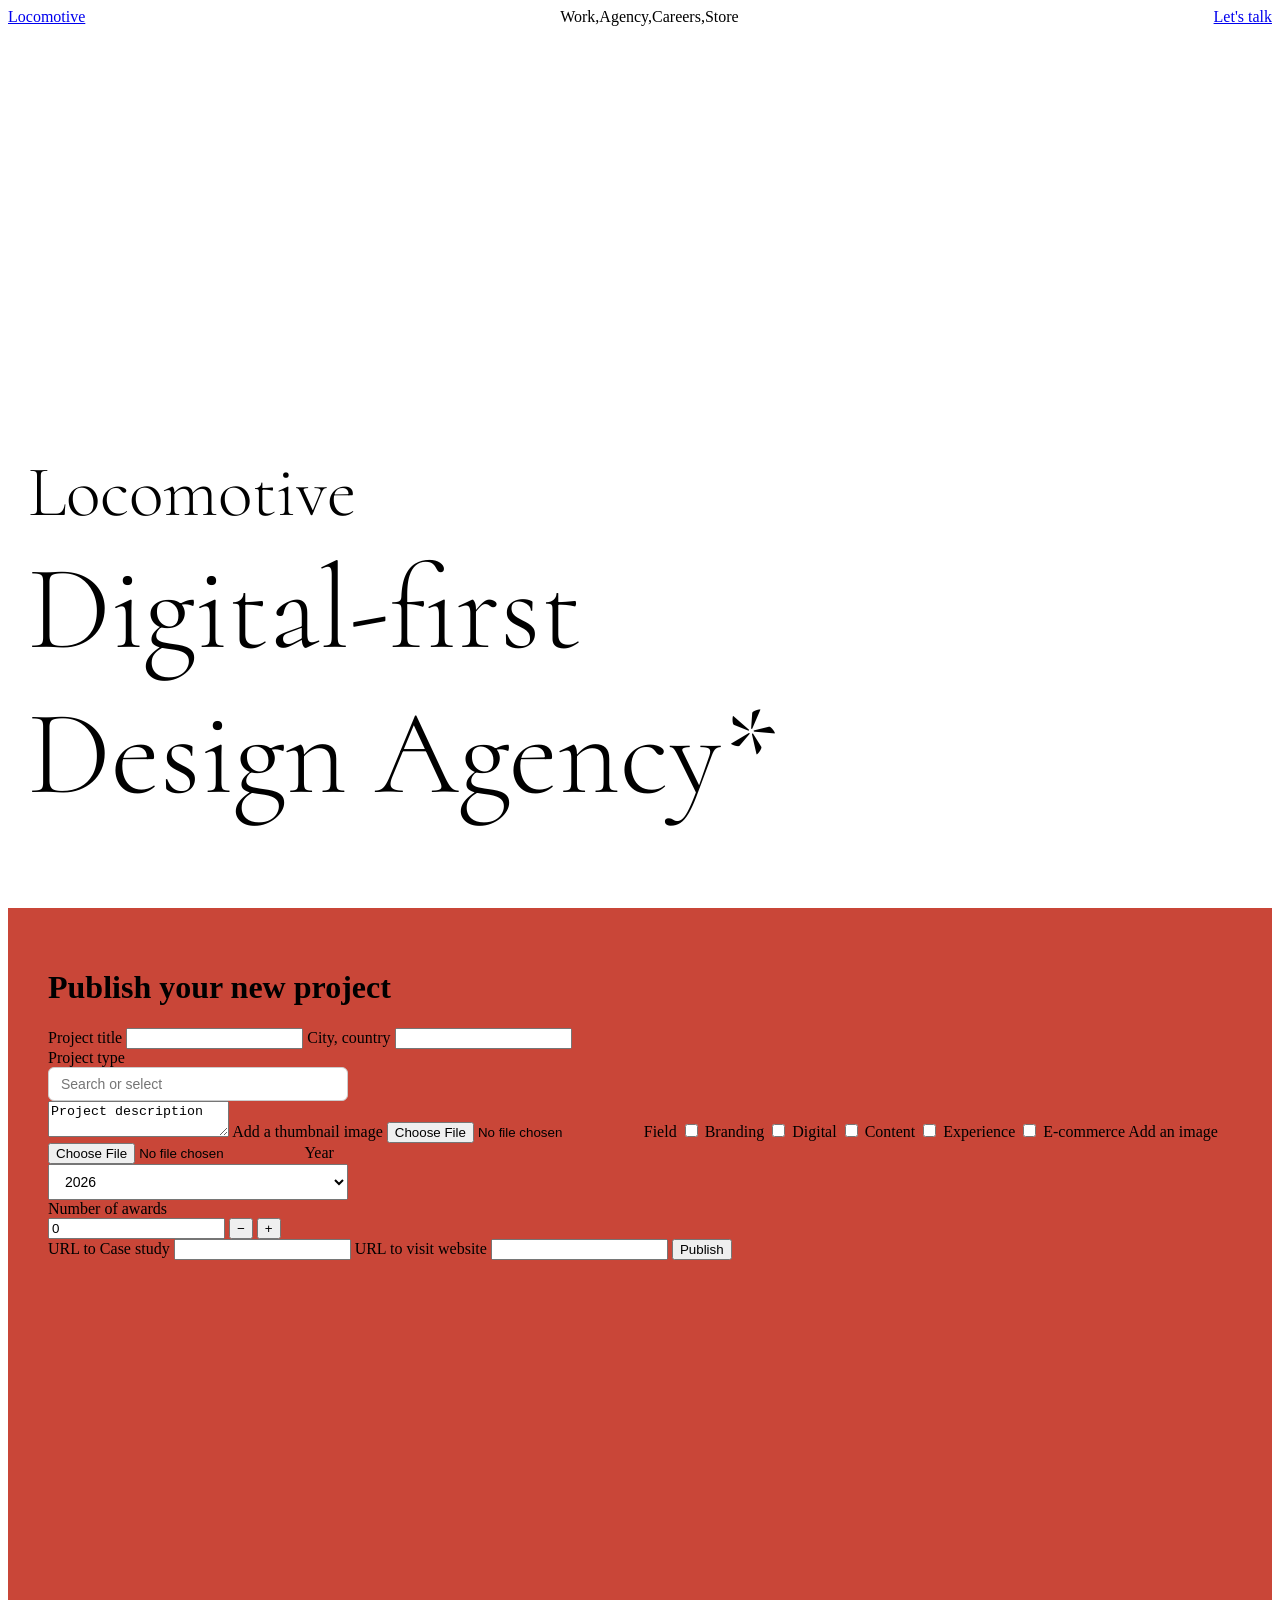
==== index.html @ 1f576766 "push" ====
<!doctype html>
<html lang="en">
  <head>
    <meta charset="UTF-8" />
    <meta name="viewport" content="width=device-width, initial-scale=1.0" />
    <title>Locomotive big form</title>
    <link rel="preconnect" href="https://fonts.googleapis.com" />
    <link rel="preconnect" href="https://fonts.gstatic.com" crossorigin />
    <link
      href="https://fonts.googleapis.com/css2?family=Cormorant:ital,wght@0,300..700;1,300..700&display=swap"
      rel="stylesheet"
    />
    <link rel="stylesheet" href="styles.css" />
  </head>
  <body>
    <div class="hero">
      <nav>
        <a href="#" class="brand">Locomotive</a>

        <div class="navigation">
          <a href="#">Work,</a>
          <a href="#">Agency,</a>
          <a href="#">Careers,</a>
          <a href="#">Store</a>
        </div>

        <a href="#" class="talk">Let's talk</a>
      </nav>
      <div class="hero-text">
        <h1>Locomotive</h1>
        <h1>Digital-first <br />Design Agency*</h1>
      </div>
    </div>

    <div class="form">
      <h1>Publish your new project</h1>
      <form action="https://api.web3forms.com/submit" method="POST">
        <input
          type="hidden"
          name="access_key"
          value="351976b9-cf6f-4fbb-bb01-a989b3a0ab85"
        />
        <input
          type="hidden"
          name="redirect"
          value="http://127.0.0.1:5500/congrats.html"
        />
        <label for="Project title">Project title</label>
        <input id="Project title" type="text" />

        <label for="City-country ">City, country</label>
        <input id="City-country" type="text" />

        <div class="dropdown-container-project">
          <label for="search-input">Project type</label>
          <input
            type="text"
            id="search-input"
            placeholder="Search or select"
            autocomplete="off"
          />

          <ul id="dropdown-list" class="dropdown-list hidden">
            <!-- options injected by JS -->
          </ul>
        </div>

        <textarea name="Project Description" id="Project Description">
Project description</textarea
        >

        <label for="thumbnail">Add a thumbnail image</label>
        <input type="file" id="thumbnail" />

        <label for="Field">Field</label>

        <input id="Branding" name="Branding" type="checkbox" />
        <label for="Branding">Branding</label>

        <input id="Digital" name="Digital" type="checkbox" />
        <label for="Digital">Digital</label>

        <input id="content" name="Content" type="checkbox" />
        <label for="content">Content</label>

        <input id="Experience" name="Experience" type="checkbox" />
        <label for="Experience">Experience</label>

        <input id="E-commerce" name="E-commerce" type="checkbox" />
        <label for="E-commerce">E-commerce</label>

        <label for="image">Add an image</label>
        <input type="file" id="image" />

        <label for="year">Year</label>
        <select name="year" id="year">
          <option value="2026">2026</option>
          <option value="2025">2025</option>
          <option value="2024">2024</option>
          <option value="2023">2023</option>
          <option value="2022">2022</option>
          <option value="2021">2021</option>
          <option value="2020">2020</option>
          <option value="2019">2019</option>
          <option value="2018">2018</option>
          <option value="2017">2017</option>
          <option value="2016">2016</option>
          <option value="2015">2015</option>
          <option value="2014">2014</option>
          <option value="2013">2013</option>
          <option value="2012">2012</option>
          <option value="2011">2011</option>
          <option value="2010">2010</option>
          <option value="2009">2009</option>
          <option value="2008">2008</option>
        </select>

        <label for="awards">Number of awards</label>

        <div class="number-wrap">
          <input
            type="number"
            id="awards"
            name="awards"
            value="0"
            min="0"
            step="1"
          />

          <button
            type="button"
            class="number-btn"
            data-action="decrement"
            aria-label="Decrease"
          >
            −
          </button>
          <button
            type="button"
            class="number-btn"
            data-action="increment"
            aria-label="Increase"
          >
            +
          </button>
        </div>

        <label for="case-study-url">URL to Case study</label>
        <input type="url" id="case-study-url" name="case-study-url" />

        <label for="website-url">URL to visit website</label>
        <input type="url" id="website-url" name="website-url" />

        <button type="submit">Publish</button>
      </form>
    </div>

    <script src="interactions.js"></script>
  </body>
</html>
---- styles.css ----
* {
  box-sizing: border-box;
}

.hero {
  min-height: 100vh;
  height: 100vh;
  width: 100%;
}
nav {
  display: flex;
  justify-content: space-between;
  text-decoration: none;
}
.form {
  background-color: #c94638;
  padding: 40px;
  min-height: 100vh;
  width: 100%;
}

.talk {
  display: flex;
  justify-content: end;
}

.navigation {
  display: flex;
}

.navigation a {
  text-decoration: none;
  color: black;
}

.hero-text {
  display: flex;
  flex-direction: column;
  justify-content: end;
  padding: 20px;
  height: 100%;
}

.hero-text h1 {
  font-family: "Cormorant", serif;
  font-weight: 300;
  font-size: 120px;
  margin-top: 0;
}

.hero-text h1:first-child {
  font-size: 72px;
  margin-bottom: 0;
}
.dropdown-container-project {
  position: relative;
  width: 300px;
}

#search-input {
  width: 100%;
  padding: 8px 12px;
  border: 1px solid #ccc;
  border-radius: 6px;
  font-size: 14px;
  box-sizing: border-box;
}

.dropdown-list {
  position: absolute;
  top: 100%;
  left: 0;
  right: 0;
  border: 1px solid #ccc;
  border-radius: 6px;
  background: white;
  max-height: 200px;
  overflow-y: auto;
  list-style: none;
  margin: 4px 0 0;
  padding: 0;

  box-shadow: 0 4px 8px rgba(0, 0, 0, 0.1);
}

.dropdown-list li {
  padding: 8px 12px;
  cursor: pointer;
}

.dropdown-list li:hover {
  background-color: #f0f0f0;
}

.hidden {
  display: none;
}

#year {
  display: block;
  width: 300px;
  padding: 8px 12px;
  font-size: 14px;
}

#awards {
  -moz-appearance: textfield;
}

#awards::-webkit-outer-spin-button,
#awards::-webkit-inner-spin-button {
  -webkit-appearance: none;
  margin: 0;
}
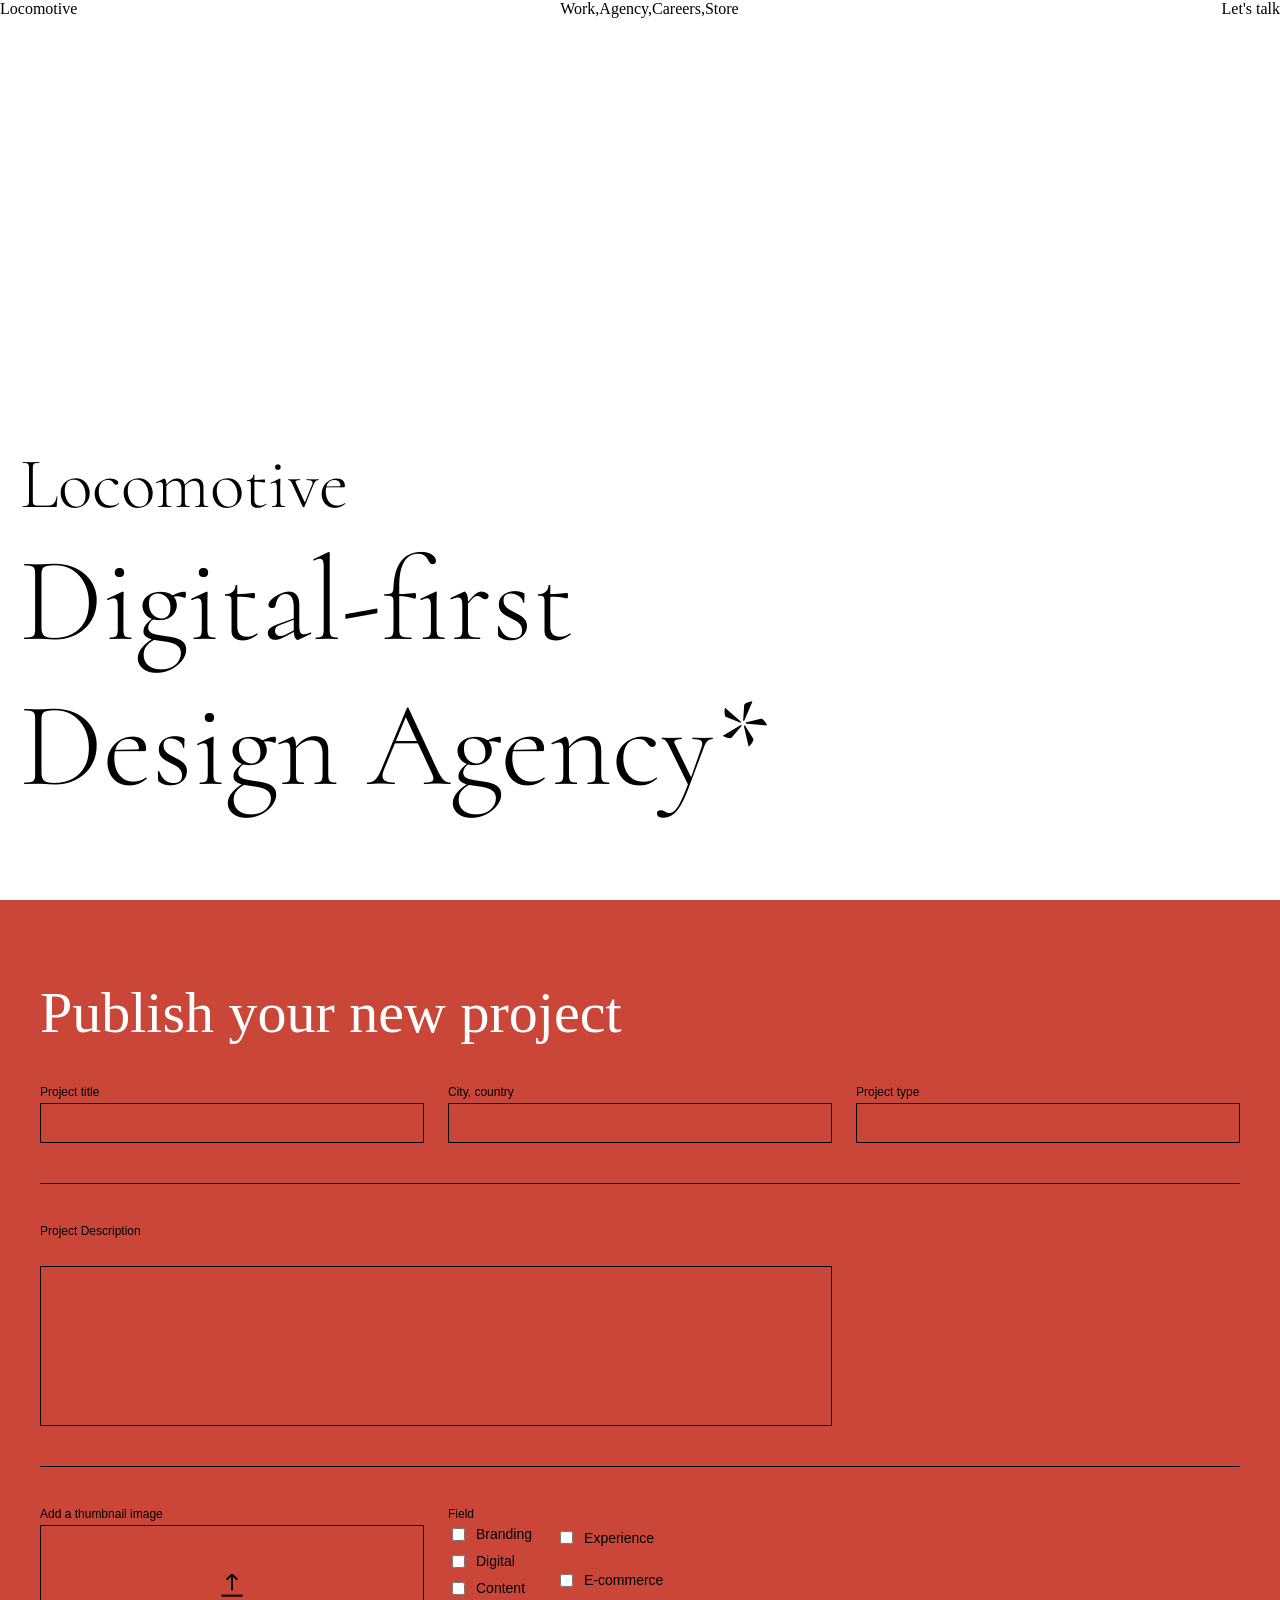
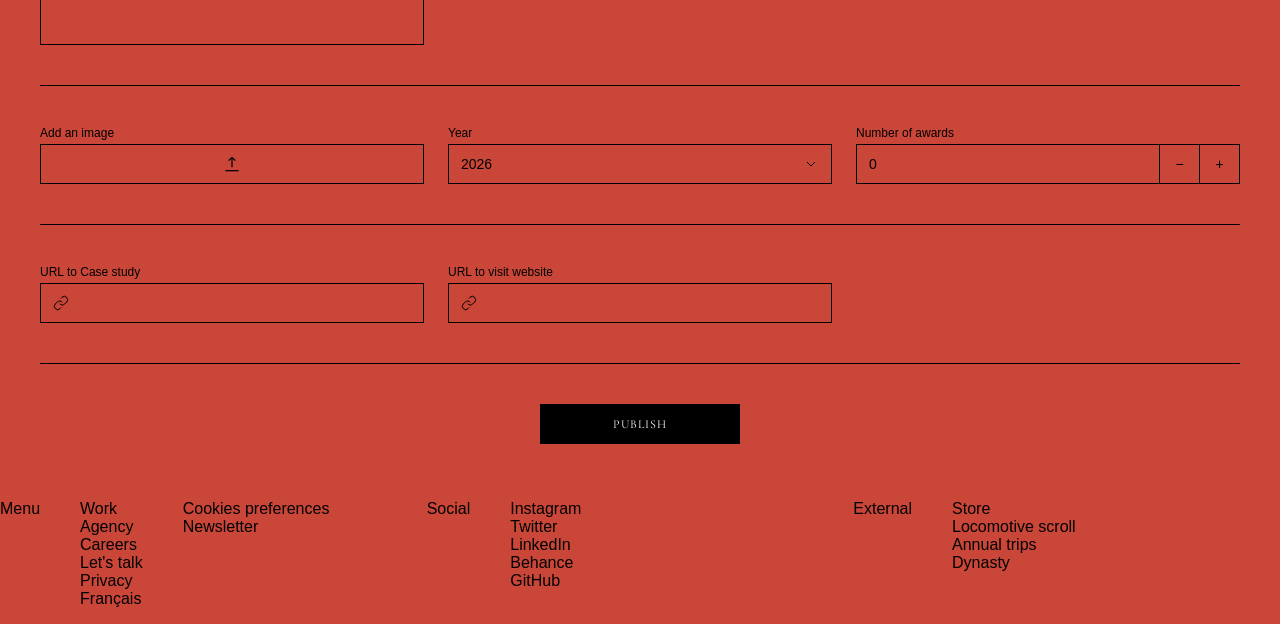
==== commit a6e7bf36: "chnges" ====
--- a/index.html
+++ b/index.html
@@ -45,116 +45,205 @@
           name="redirect"
           value="http://127.0.0.1:5500/congrats.html"
         />
-        <label for="Project title">Project title</label>
-        <input id="Project title" type="text" />
-
-        <label for="City-country ">City, country</label>
-        <input id="City-country" type="text" />
-
-        <div class="dropdown-container-project">
-          <label for="search-input">Project type</label>
-          <input
-            type="text"
-            id="search-input"
-            placeholder="Search or select"
-            autocomplete="off"
-          />
-
-          <ul id="dropdown-list" class="dropdown-list hidden">
-            <!-- options injected by JS -->
-          </ul>
-        </div>
-
-        <textarea name="Project Description" id="Project Description">
-Project description</textarea
-        >
-
-        <label for="thumbnail">Add a thumbnail image</label>
-        <input type="file" id="thumbnail" />
-
-        <label for="Field">Field</label>
-
-        <input id="Branding" name="Branding" type="checkbox" />
-        <label for="Branding">Branding</label>
-
-        <input id="Digital" name="Digital" type="checkbox" />
-        <label for="Digital">Digital</label>
-
-        <input id="content" name="Content" type="checkbox" />
-        <label for="content">Content</label>
-
-        <input id="Experience" name="Experience" type="checkbox" />
-        <label for="Experience">Experience</label>
-
-        <input id="E-commerce" name="E-commerce" type="checkbox" />
-        <label for="E-commerce">E-commerce</label>
-
-        <label for="image">Add an image</label>
-        <input type="file" id="image" />
-
-        <label for="year">Year</label>
-        <select name="year" id="year">
-          <option value="2026">2026</option>
-          <option value="2025">2025</option>
-          <option value="2024">2024</option>
-          <option value="2023">2023</option>
-          <option value="2022">2022</option>
-          <option value="2021">2021</option>
-          <option value="2020">2020</option>
-          <option value="2019">2019</option>
-          <option value="2018">2018</option>
-          <option value="2017">2017</option>
-          <option value="2016">2016</option>
-          <option value="2015">2015</option>
-          <option value="2014">2014</option>
-          <option value="2013">2013</option>
-          <option value="2012">2012</option>
-          <option value="2011">2011</option>
-          <option value="2010">2010</option>
-          <option value="2009">2009</option>
-          <option value="2008">2008</option>
-        </select>
-
-        <label for="awards">Number of awards</label>
-
-        <div class="number-wrap">
-          <input
-            type="number"
-            id="awards"
-            name="awards"
-            value="0"
-            min="0"
-            step="1"
-          />
-
-          <button
-            type="button"
-            class="number-btn"
-            data-action="decrement"
-            aria-label="Decrease"
-          >
-            −
-          </button>
-          <button
-            type="button"
-            class="number-btn"
-            data-action="increment"
-            aria-label="Increase"
-          >
-            +
-          </button>
-        </div>
-
-        <label for="case-study-url">URL to Case study</label>
-        <input type="url" id="case-study-url" name="case-study-url" />
-
-        <label for="website-url">URL to visit website</label>
-        <input type="url" id="website-url" name="website-url" />
-
-        <button type="submit">Publish</button>
+        <div class="first-section">
+          <div class="title">
+            <label for="Project title">Project title</label>
+            <input id="Project title" type="text" />
+          </div>
+          <div class="citycountry">
+            <label for="City-country">City, country</label>
+            <input id="City-country" type="text" autocomplete="off" />
+            <ul id="city-dropdown-list" class="dropdown-list hidden"></ul>
+          </div>
+
+          <div class="dropdown-container-project">
+            <label for="search-input">Project type</label>
+            <input type="text" id="search-input" autocomplete="off" />
+
+            <ul id="dropdown-list" class="dropdown-list hidden">
+              <!-- options injected by JS -->
+            </ul>
+          </div>
+        </div>
+        <div class="description">
+          <label for="Project Description">Project Description</label>
+          <textarea
+            name="Project Description"
+            id="Project Description"
+          ></textarea>
+        </div>
+        <div class="thumbnail-field">
+          <div class="thumbnail">
+            <label for="thumbnail">Add a thumbnail image</label>
+            <label class="file-upload-box">
+              <input type="file" id="thumbnail" />
+              <svg viewBox="0 0 24 24" aria-hidden="true">
+                <path d="M12 16V4M12 4L8 8M12 4L16 8" />
+                <path d="M4 20H20" />
+              </svg>
+            </label>
+          </div>
+          <div class="field-group">
+            <label for="Field">Field</label>
+            <div class="field-columns">
+              <div class="checkboxfirst">
+                <input id="Branding" name="Branding" type="checkbox" />
+                <label for="Branding">Branding</label>
+
+                <input id="Digital" name="Digital" type="checkbox" />
+                <label for="Digital">Digital</label>
+
+                <input id="content" name="Content" type="checkbox" />
+                <label for="content">Content</label>
+              </div>
+              <div class="checkboxsecond">
+                <input id="Experience" name="Experience" type="checkbox" />
+                <label for="Experience">Experience</label>
+
+                <input id="E-commerce" name="E-commerce" type="checkbox" />
+                <label for="E-commerce">E-commerce</label>
+              </div>
+            </div>
+          </div>
+        </div>
+        <div class="iyn">
+          <div class="image">
+            <label for="image">Add an image</label>
+            <label class="file-upload-box">
+              <input type="file" id="image" />
+              <svg viewBox="0 0 24 24" aria-hidden="true">
+                <path d="M12 16V4M12 4L8 8M12 4L16 8" />
+                <path d="M4 20H20" />
+              </svg>
+            </label>
+          </div>
+          <div class="year">
+            <label for="year">Year</label>
+            <select name="year" id="year">
+              <option value="2026">2026</option>
+              <option value="2025">2025</option>
+              <option value="2024">2024</option>
+              <option value="2023">2023</option>
+              <option value="2022">2022</option>
+              <option value="2021">2021</option>
+              <option value="2020">2020</option>
+              <option value="2019">2019</option>
+              <option value="2018">2018</option>
+              <option value="2017">2017</option>
+              <option value="2016">2016</option>
+              <option value="2015">2015</option>
+              <option value="2014">2014</option>
+              <option value="2013">2013</option>
+              <option value="2012">2012</option>
+              <option value="2011">2011</option>
+              <option value="2010">2010</option>
+              <option value="2009">2009</option>
+              <option value="2008">2008</option>
+            </select>
+          </div>
+          <div class="awards">
+            <label for="awards">Number of awards</label>
+
+            <div class="number-wrap">
+              <input
+                type="number"
+                id="awards"
+                name="awards"
+                value="0"
+                min="0"
+                step="1"
+              />
+
+              <button
+                type="button"
+                class="number-btn"
+                data-action="decrement"
+                aria-label="Decrease"
+              >
+                −
+              </button>
+              <button
+                type="button"
+                class="number-btn"
+                data-action="increment"
+                aria-label="Increase"
+              >
+                +
+              </button>
+            </div>
+          </div>
+        </div>
+        <div class="urls">
+          <div class="url">
+            <label for="case-study-url">URL to Case study</label>
+            <div class="url-input-wrap">
+              <svg viewBox="0 0 24 24" aria-hidden="true">
+                <path d="M10 13a5 5 0 0 0 7.54.54l3-3a5 5 0 0 0-7.07-7.07l-1.72 1.71" />
+                <path d="M14 11a5 5 0 0 0-7.54-.54l-3 3a5 5 0 0 0 7.07 7.07l1.71-1.71" />
+              </svg>
+              <input type="url" id="case-study-url" name="case-study-url" />
+            </div>
+          </div>
+          <div class="url">
+            <label for="website-url">URL to visit website</label>
+            <div class="url-input-wrap">
+              <svg viewBox="0 0 24 24" aria-hidden="true">
+                <path d="M10 13a5 5 0 0 0 7.54.54l3-3a5 5 0 0 0-7.07-7.07l-1.72 1.71" />
+                <path d="M14 11a5 5 0 0 0-7.54-.54l-3 3a5 5 0 0 0 7.07 7.07l1.71-1.71" />
+              </svg>
+              <input type="url" id="website-url" name="website-url" />
+            </div>
+          </div>
+        </div>
+        <div class="submit">
+          <button type="submit">PUBLISH</button>
+        </div>
       </form>
     </div>
 
+    <footer>
+      <div class="footer">
+        <p>Menu</p>
+        <div class="menu-cookies">
+          <ul>
+            <li><a href="#">Work</a></li>
+            <li><a href="#">Agency</a></li>
+            <li><a href="#">Careers</a></li>
+            <li><a href="#">Let's talk</a></li>
+            <li><a href="#">Privacy</a></li>
+            <li><a href="#">Français</a></li>
+          </ul>
+        </div>
+        <div class="Cookies">
+          <ul>
+            <li><a href="#">Cookies preferences</a></li>
+            <li><a href="#">Newsletter</a></li>
+          </ul>
+        </div>
+      </div>
+
+      <div class="footer">
+        <p>Social</p>
+
+        <ul>
+          <li><a href="#">Instagram</a></li>
+          <li><a href="#">Twitter</a></li>
+          <li><a href="#">LinkedIn</a></li>
+          <li><a href="#">Behance</a></li>
+          <li><a href="#">GitHub</a></li>
+        </ul>
+      </div>
+      <div class="footer">
+        <p>External</p>
+
+        <ul>
+          <li><a href="#">Store</a></li>
+          <li><a href="#">Locomotive scroll</a></li>
+          <li><a href="#">Annual trips</a></li>
+          <li><a href="#">Dynasty</a></li>
+        </ul>
+      </div>
+    </footer>
     <script src="interactions.js"></script>
   </body>
 </html>
--- a/styles.css
+++ b/styles.css
@@ -1,7 +1,12 @@
 * {
   box-sizing: border-box;
 }
-
+input {
+  outline: none;
+}
+body {
+  margin: 0;
+}
 .hero {
   min-height: 100vh;
   height: 100vh;
@@ -54,16 +59,55 @@
 }
 .dropdown-container-project {
   position: relative;
-  width: 300px;
-}
-
-#search-input {
+  min-width: 0;
+  display: grid;
+}
+
+.form h1 {
+  font-size: 58px;
+  font-weight: 300;
+  color: white;
+}
+
+#search-input,
+.title input,
+#City-country {
   width: 100%;
   padding: 8px 12px;
-  border: 1px solid #ccc;
-  border-radius: 6px;
+  border: 1px solid #000000;
+  background-color: #c94638;
+  font-family: Arial, Helvetica, sans-serif;
   font-size: 14px;
   box-sizing: border-box;
+  margin: 4px 0 0;
+  height: 40px;
+}
+
+#year {
+  width: 100%;
+  padding: 8px 32px 8px 12px;
+  border: 1px solid #000000;
+  background-color: #c94638;
+  font-family: Arial, Helvetica, sans-serif;
+  font-size: 14px;
+  box-sizing: border-box;
+  margin: 4px 0 0;
+  height: 40px;
+  appearance: none;
+  -webkit-appearance: none;
+  -moz-appearance: none;
+  border-radius: 0;
+  color: #000000;
+  background-image: url("data:image/svg+xml,%3Csvg xmlns='http://www.w3.org/2000/svg' viewBox='0 0 24 24'%3E%3Cpath d='M6 9l6 6 6-6' stroke='black' fill='none' stroke-width='1.5'/%3E%3C/svg%3E");
+  background-repeat: no-repeat;
+  background-position: right 12px center;
+  background-size: 16px;
+  cursor: pointer;
+}
+
+#year option {
+  background-color: #c94638;
+  color: #000000;
 }
 
 .dropdown-list {
@@ -71,16 +115,14 @@
   top: 100%;
   left: 0;
   right: 0;
-  border: 1px solid #ccc;
-  border-radius: 6px;
-  background: white;
+  border: 1px solid #000000;
+  font-family: Arial, Helvetica, sans-serif;
+  background-color: #c94638;
   max-height: 200px;
   overflow-y: auto;
   list-style: none;
   margin: 4px 0 0;
-  padding: 0;
-
-  box-shadow: 0 4px 8px rgba(0, 0, 0, 0.1);
+  padding: 8px 12px;
 }
 
 .dropdown-list li {
@@ -89,21 +131,16 @@
 }
 
 .dropdown-list li:hover {
-  background-color: #f0f0f0;
+  border-top: 1px solid black;
+  border-bottom: 1px solid black;
 }
 
 .hidden {
   display: none;
 }
 
-#year {
-  display: block;
-  width: 300px;
-  padding: 8px 12px;
-  font-size: 14px;
-}
-
 #awards {
+  appearance: textfield;
   -moz-appearance: textfield;
 }
 
@@ -112,3 +149,286 @@
   -webkit-appearance: none;
   margin: 0;
 }
+
+.title {
+  display: grid;
+  flex-direction: column;
+}
+
+.citycountry {
+  display: grid;
+  flex-direction: column;
+  position: relative;
+  min-width: 0;
+}
+
+.first-section {
+  display: grid;
+  grid-template-columns: repeat(3, 1fr);
+  gap: 24px;
+  border-bottom: 1px solid black;
+  padding-bottom: 40px;
+}
+
+.description {
+  display: grid;
+  grid-template-columns: repeat(3, 1fr);
+  gap: 24px;
+  border-bottom: 1px solid black;
+  padding: 40px 0;
+}
+
+.description label,
+#Project\ Description {
+  grid-column: span 2;
+}
+
+#Project\ Description {
+  resize: none;
+  background-color: #c94638;
+  border: 1px solid #000000;
+  height: 160px;
+  width: 100%;
+  font-size: 16px;
+  font-family: Arial, Helvetica, sans-serif;
+  padding: 8px 12px;
+  box-sizing: border-box;
+}
+textarea {
+  margin: 4px 0 0;
+}
+
+.thumbnail-field {
+  display: grid;
+  grid-template-columns: repeat(3, 1fr);
+  gap: 24px;
+  align-items: flex-start;
+  border-bottom: 1px solid black;
+  padding: 40px 0;
+}
+
+.thumbnail {
+  display: grid;
+  flex-direction: column;
+  grid-column: 1;
+}
+
+.field-group {
+  display: flex;
+  flex-direction: column;
+  grid-column: span 2;
+}
+
+.file-upload-box {
+  display: grid;
+  align-items: center;
+  justify-content: center;
+  height: 120px;
+  border: 1px solid black;
+  background-color: #c94638;
+  cursor: pointer;
+  margin-top: 4px;
+}
+
+.file-upload-box input[type="file"] {
+  display: none;
+}
+
+.file-upload-box svg {
+  width: 32px;
+  height: 32px;
+}
+
+.file-upload-box svg path {
+  stroke: black;
+  fill: none;
+  stroke-width: 1.5;
+}
+
+.checkboxfirst,
+.checkboxsecond {
+  display: grid;
+  grid-template-columns: auto auto;
+  gap: 8px;
+  align-items: center;
+}
+.checkboxfirst {
+  margin-top: 4px;
+}
+.checkboxfirst label,
+.checkboxsecond label {
+  font-size: 14px;
+}
+
+.field-columns {
+  display: flex;
+  flex-direction: row;
+  gap: 24px;
+}
+
+.image,
+.year,
+.awards {
+  display: grid;
+  flex-direction: column;
+  min-width: 0;
+}
+
+.iyn {
+  display: grid;
+  grid-template-columns: repeat(3, 1fr);
+  gap: 24px;
+  align-items: stretch;
+  border-bottom: 1px solid black;
+  padding: 40px 0;
+}
+
+.number-wrap {
+  display: flex;
+  border: 1px solid #000000;
+  margin: 4px 0 0;
+  height: 40px;
+}
+
+.number-wrap input,
+.number-wrap button {
+  border: none;
+  font-family: Arial, Helvetica, sans-serif;
+  background-color: #c94638;
+  padding: 8px 12px;
+  margin: 0;
+  font-size: 14px;
+  height: 100%;
+}
+
+.number-wrap input {
+  flex: 1;
+  width: auto;
+}
+
+.number-wrap button {
+  width: 40px;
+  flex-shrink: 0;
+  border-left: 1px solid #000000;
+  cursor: pointer;
+}
+
+.iyn .file-upload-box {
+  height: 40px;
+}
+
+.iyn .file-upload-box svg {
+  width: 20px;
+  height: 20px;
+}
+
+.urls {
+  display: grid;
+  grid-template-columns: repeat(3, 1fr);
+  gap: 24px;
+  border-bottom: 1px solid black;
+  padding: 40px 0;
+}
+
+.url {
+  display: grid;
+  flex-direction: column;
+  min-width: 0;
+}
+
+.url:first-child {
+  grid-column: 1;
+}
+
+.url:last-child {
+  grid-column: 2;
+}
+
+.submit {
+  display: flex;
+  justify-content: center;
+  padding-top: 40px;
+}
+
+.url-input-wrap {
+  display: flex;
+  align-items: center;
+  border: 1px solid #000000;
+  background-color: #c94638;
+  margin: 4px 0 0;
+  padding: 0 12px;
+  box-sizing: border-box;
+  height: 40px;
+}
+
+.url-input-wrap input {
+  border: none;
+  background-color: transparent;
+  font-family: Arial, Helvetica, sans-serif;
+  padding: 8px 0 8px 8px;
+  font-size: 14px;
+  width: 100%;
+  box-sizing: border-box;
+  outline: none;
+}
+
+.url-input-wrap:focus-within {
+  outline: auto;
+}
+
+.url-input-wrap svg {
+  width: 16px;
+  height: 16px;
+  flex-shrink: 0;
+}
+
+.url-input-wrap svg path {
+  stroke: black;
+  fill: none;
+  stroke-width: 1.5;
+}
+
+.submit button {
+  background-color: #000000;
+  font-family: "Cormorant", serif;
+  color: white;
+  font-size: 12px;
+  letter-spacing: 1px;
+  width: 200px;
+  height: 40px;
+  border: none;
+}
+
+a {
+  text-decoration: none;
+  color: black;
+}
+
+ul {
+  list-style-type: none;
+}
+
+.footer {
+  display: flex;
+  flex-direction: row;
+  align-items: flex-start;
+  width: 100%;
+}
+
+.menu-cookies {
+  display: flex;
+  flex-direction: row;
+}
+
+footer {
+  display: flex;
+  flex-direction: row;
+  background-color: #c94638;
+  font-family: Arial, Helvetica, sans-serif;
+  justify-content: center;
+}
+
+label {
+  font-family: Arial, Helvetica, sans-serif;
+  font-size: 12px;
+}
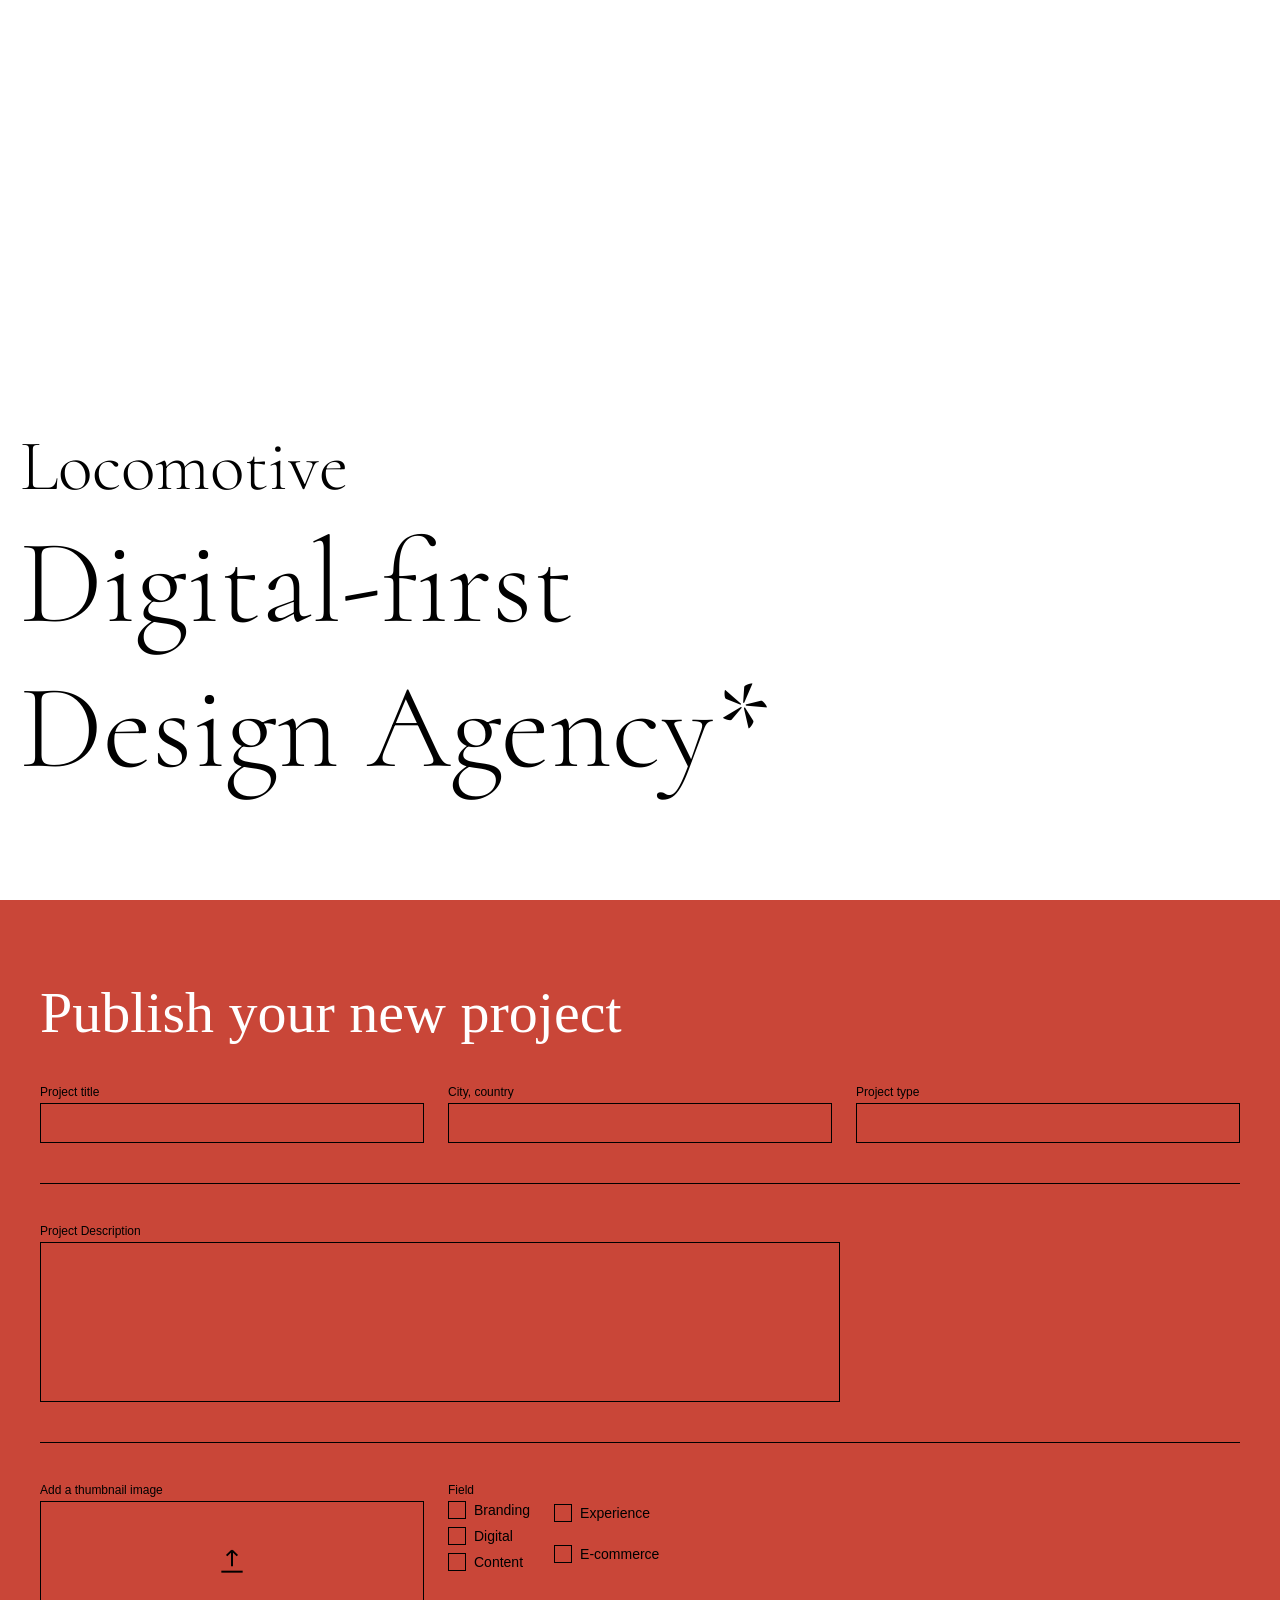
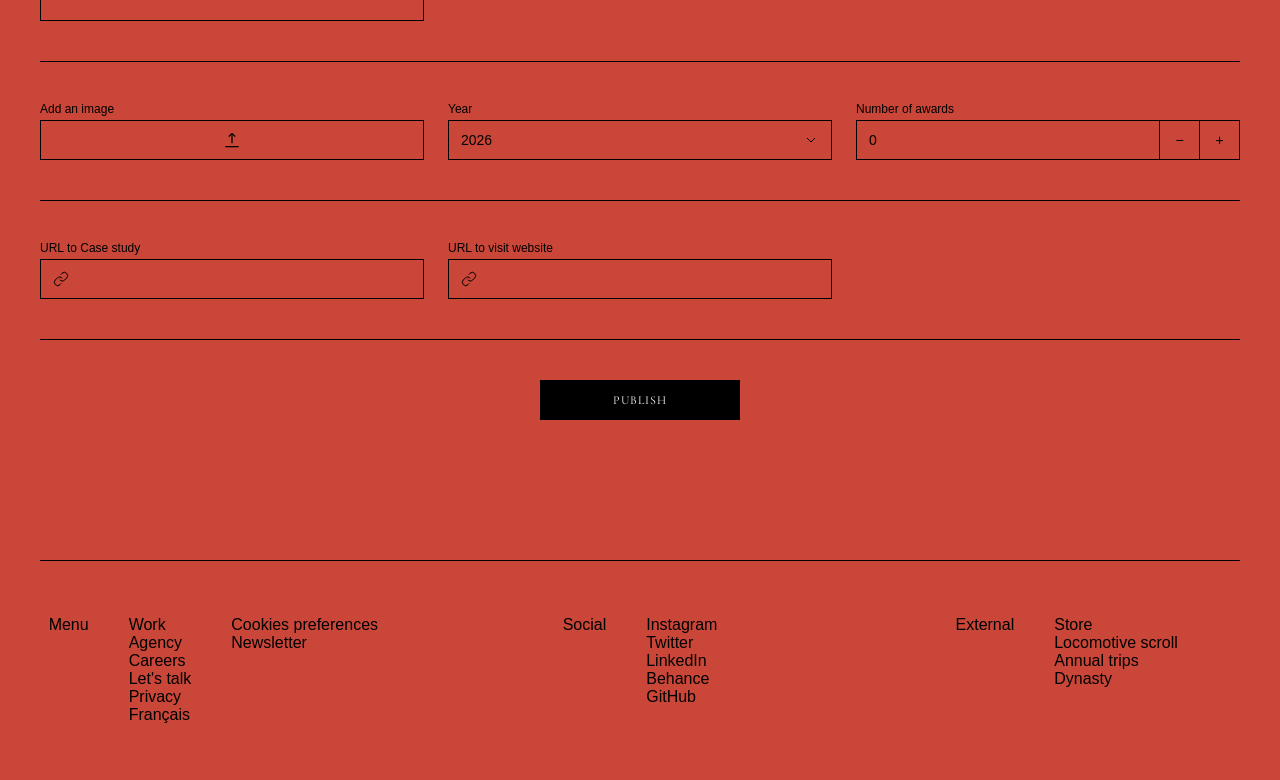
==== commit 07f996d1: "final" ====
--- a/index.html
+++ b/index.html
@@ -14,18 +14,6 @@
   </head>
   <body>
     <div class="hero">
-      <nav>
-        <a href="#" class="brand">Locomotive</a>
-
-        <div class="navigation">
-          <a href="#">Work,</a>
-          <a href="#">Agency,</a>
-          <a href="#">Careers,</a>
-          <a href="#">Store</a>
-        </div>
-
-        <a href="#" class="talk">Let's talk</a>
-      </nav>
       <div class="hero-text">
         <h1>Locomotive</h1>
         <h1>Digital-first <br />Design Agency*</h1>
@@ -178,8 +166,12 @@
             <label for="case-study-url">URL to Case study</label>
             <div class="url-input-wrap">
               <svg viewBox="0 0 24 24" aria-hidden="true">
-                <path d="M10 13a5 5 0 0 0 7.54.54l3-3a5 5 0 0 0-7.07-7.07l-1.72 1.71" />
-                <path d="M14 11a5 5 0 0 0-7.54-.54l-3 3a5 5 0 0 0 7.07 7.07l1.71-1.71" />
+                <path
+                  d="M10 13a5 5 0 0 0 7.54.54l3-3a5 5 0 0 0-7.07-7.07l-1.72 1.71"
+                />
+                <path
+                  d="M14 11a5 5 0 0 0-7.54-.54l-3 3a5 5 0 0 0 7.07 7.07l1.71-1.71"
+                />
               </svg>
               <input type="url" id="case-study-url" name="case-study-url" />
             </div>
@@ -188,8 +180,12 @@
             <label for="website-url">URL to visit website</label>
             <div class="url-input-wrap">
               <svg viewBox="0 0 24 24" aria-hidden="true">
-                <path d="M10 13a5 5 0 0 0 7.54.54l3-3a5 5 0 0 0-7.07-7.07l-1.72 1.71" />
-                <path d="M14 11a5 5 0 0 0-7.54-.54l-3 3a5 5 0 0 0 7.07 7.07l1.71-1.71" />
+                <path
+                  d="M10 13a5 5 0 0 0 7.54.54l3-3a5 5 0 0 0-7.07-7.07l-1.72 1.71"
+                />
+                <path
+                  d="M14 11a5 5 0 0 0-7.54-.54l-3 3a5 5 0 0 0 7.07 7.07l1.71-1.71"
+                />
               </svg>
               <input type="url" id="website-url" name="website-url" />
             </div>
--- a/styles.css
+++ b/styles.css
@@ -8,20 +8,22 @@
   margin: 0;
 }
 .hero {
-  min-height: 100vh;
+  position: fixed;
+  top: 0;
+  left: 0;
+  width: 100%;
   height: 100vh;
-  width: 100%;
-}
-nav {
-  display: flex;
-  justify-content: space-between;
-  text-decoration: none;
-}
+  z-index: 0;
+}
+
 .form {
   background-color: #c94638;
   padding: 40px;
   min-height: 100vh;
   width: 100%;
+  position: relative;
+  z-index: 1;
+  margin-top: 100vh;
 }
 
 .talk {
@@ -173,7 +175,7 @@
 .description {
   display: grid;
   grid-template-columns: repeat(3, 1fr);
-  gap: 24px;
+
   border-bottom: 1px solid black;
   padding: 40px 0;
 }
@@ -258,6 +260,28 @@
 .checkboxfirst label,
 .checkboxsecond label {
   font-size: 14px;
+  cursor: pointer;
+}
+
+.checkboxfirst input[type="checkbox"],
+.checkboxsecond input[type="checkbox"] {
+  appearance: none;
+  -webkit-appearance: none;
+  width: 18px;
+  height: 18px;
+  border: 1px solid #000000;
+  background-color: #c94638;
+  cursor: pointer;
+  margin: 0;
+}
+
+.checkboxfirst input[type="checkbox"]:checked,
+.checkboxsecond input[type="checkbox"]:checked {
+  background-color: #000000;
+  background-image: url("data:image/svg+xml,%3Csvg xmlns='http://www.w3.org/2000/svg' viewBox='0 0 24 24'%3E%3Cpath d='M5 13l4 4L19 7' stroke='white' fill='none' stroke-width='2'/%3E%3C/svg%3E");
+  background-repeat: no-repeat;
+  background-position: center;
+  background-size: 14px;
 }
 
 .field-columns {
@@ -397,6 +421,13 @@
   width: 200px;
   height: 40px;
   border: none;
+  margin-bottom: 100px;
+}
+
+.submit:hover button {
+  background-color: #c94638;
+  color: black;
+  border-bottom: 1px solid black;
 }
 
 a {
@@ -413,6 +444,7 @@
   flex-direction: row;
   align-items: flex-start;
   width: 100%;
+  justify-content: center;
 }
 
 .menu-cookies {
@@ -426,6 +458,19 @@
   background-color: #c94638;
   font-family: Arial, Helvetica, sans-serif;
   justify-content: center;
+  padding-top: 40px;
+  padding-bottom: 40px;
+  position: relative;
+  z-index: 1;
+}
+
+footer::before {
+  content: "";
+  position: absolute;
+  top: 0;
+  left: 40px;
+  right: 40px;
+  border-top: 1px solid black;
 }
 
 label {
